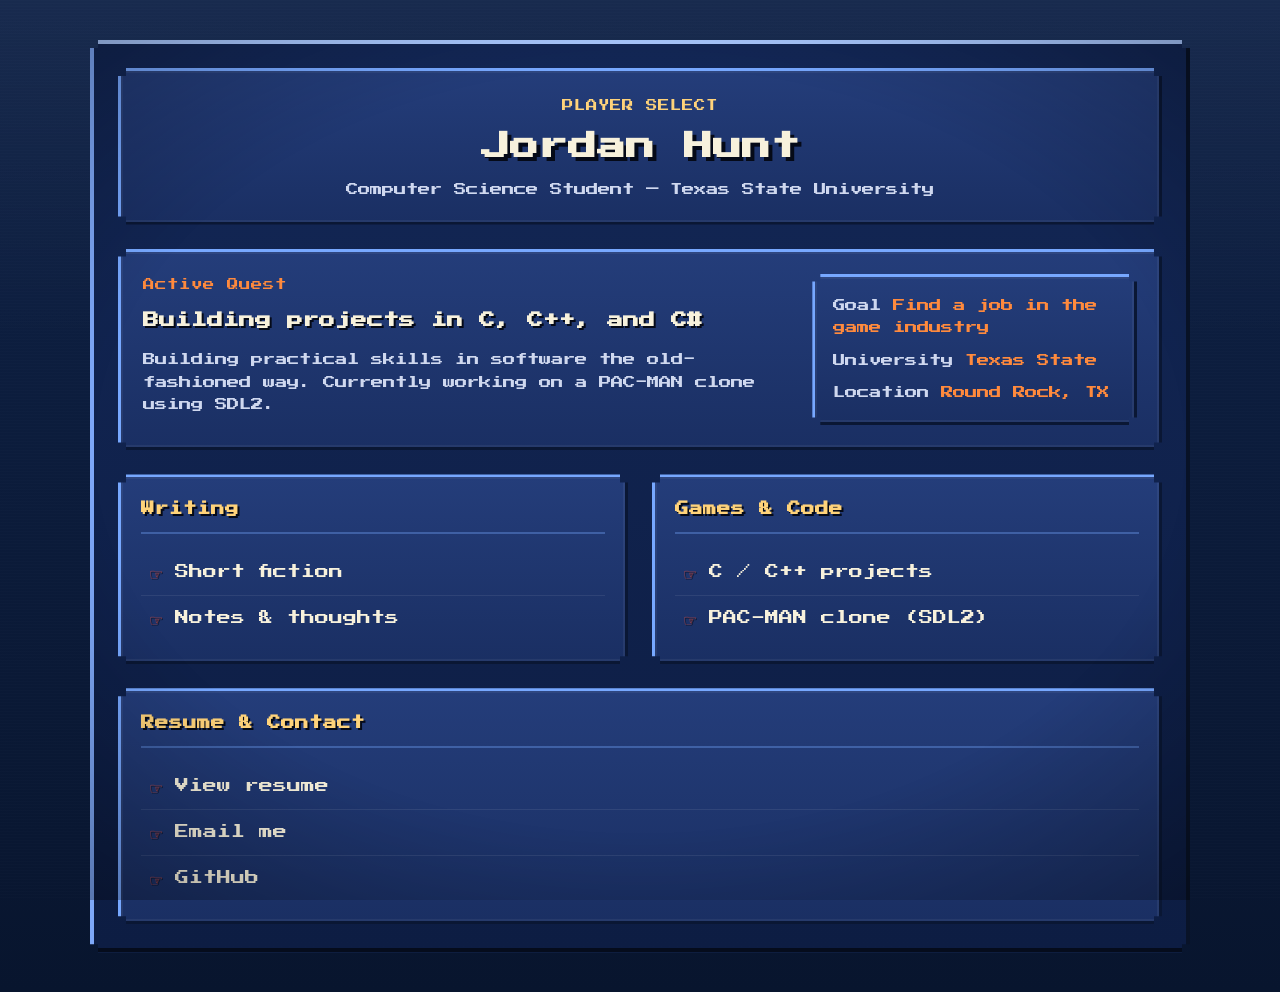
==== index.html @ e3b7af26 "Added blog post" ====
<!doctype html>
<html lang="en">

<head>
    <meta charset="utf-8">
    <meta name="viewport" content="width=device-width, initial-scale=1">
    <title>Jordan Hunt</title>
    <link rel="stylesheet" href="styles.css">
</head>

<body>
    <div class="screen">

        <header class="title-bar">
            <p class="window-label">Player Select</p>
            <h1>Jordan Hunt</h1>
            <p class="subtitle">Computer Science Student — Texas State University</p>
        </header>

        <section class="hero-box">
            <div>
                <p class="eyebrow">Active Quest</p>
                <h2>Building projects in C, C++, and C#</h2>
                <p class="intro">
                    Building practical skills in software the old-fashioned way.
                    Currently working on a PAC-MAN clone using SDL2.
                </p>
            </div>

            <aside class="status-box">
                <p>Goal <span>Find a job in the game industry</span></p>
                <p>University <span>Texas State</span></p>
                <p>Location <span>Round Rock, TX</span></p>
            </aside>
        </section>

        <nav class="menu-grid">
            <div class="menu-box">
                <h3>Writing</h3>
                <ul class="menu-list">
                    <li><a href="writing.html">Short fiction</a></li>
                    <li><a href="writing.html#thoughts">Notes &amp; thoughts</a></li>
                </ul>
            </div>
            <div class="menu-box">
                <h3>Games &amp; Code</h3>
                <ul class="menu-list">
                    <li><a href="games.html">C / C++ projects</a></li>
                    <li><a href="pacman-blog.html">PAC-MAN clone (SDL2)</a></li>
                </ul>
            </div>

            <div class="menu-box menu-box-wide">
                <h3>Resume &amp; Contact</h3>
                <ul class="menu-list">
                    <li><a href="resume.html">View resume</a></li>
                    <li><a href="mailto:you@example.com">Email me</a></li>
                    <li><a href="https://github.com/yourusername" target="_blank" rel="noopener noreferrer">GitHub</a>
                    </li>
                </ul>
            </div>
        </nav>

    </div>
</body>

</html>
---- styles.css ----
@import url('https://fonts.googleapis.com/css2?family=Press+Start+2P&display=swap');

.screen,
.menu-box,
.title-bar,
.hero-box,
.status-box {
    clip-path: polygon(0px 8px, 8px 8px, 8px 0px,
            calc(100% - 8px) 0px, calc(100% - 8px) 8px, 100% 8px,
            100% calc(100% - 8px), calc(100% - 8px) calc(100% - 8px), calc(100% - 8px) 100%,
            8px 100%, 8px calc(100% - 8px), 0px calc(100% - 8px));
}

.screen::after {
    content: "";
    position: absolute;
    inset: 0;
    pointer-events: none;
    background: radial-gradient(ellipse at center, transparent 60%, rgba(0, 0, 0, 0.35) 100%);
}

img {
    image-rendering: pixelated;
}

:root {
    --bg-top: #0f2247;
    --bg-bottom: #08152e;
    --panel: #1a2f63;
    --panel-deep: #14244b;
    --panel-soft: #243d7a;

    --blue-light: #77a8ff;
    --blue-mid: #3d6fd1;
    --blue-dark: #0a1734;

    --orange: #ff8a3d;
    --red: #d94a3a;
    --gold: #ffd37a;
    --text: #f7f1dc;
    --text-dim: #cfd8ef;

    --shadow: #050a18;
}

*,
*::before,
*::after {
    box-sizing: border-box;
}

html,
body {
    margin: 0;
    min-height: 100%;
}

body {
    background:
        linear-gradient(to bottom, rgba(255, 255, 255, 0.04), transparent 35%),
        linear-gradient(to bottom, var(--bg-top), var(--bg-bottom));
    color: var(--text);
    font-family: 'Press Start 2P', monospace;
    font-size: 14px;
    line-height: 1.8;
    padding: 40px 24px;
}

body::before {
    content: "";
    position: fixed;
    inset: 0;
    pointer-events: none;
    background:
        repeating-linear-gradient(to bottom,
            rgba(255, 255, 255, 0.04) 0,
            rgba(255, 255, 255, 0.04) 1px,
            transparent 1px,
            transparent 3px);
    opacity: 0.3;
}

.screen {
    width: min(1100px, 100%);
    margin: 0 auto;
    padding: 24px;
    background: linear-gradient(to bottom, #132756, #0d1d43);
    border-top: 4px solid #a9c8ff;
    border-left: 4px solid #7ea8f8;
    border-right: 4px solid #091328;
    border-bottom: 4px solid #050c1c;
    box-shadow: 0 0 0 4px #20396e, 12px 12px 0 rgba(0, 0, 0, 0.35);
}

.title-bar,
.hero-box,
.menu-box,
.status-box {
    background: linear-gradient(to bottom, var(--panel-soft), var(--panel));
    border-top: 3px solid var(--blue-light);
    border-left: 3px solid var(--blue-light);
    border-right: 3px solid var(--blue-dark);
    border-bottom: 3px solid var(--blue-dark);
    box-shadow: inset 0 0 0 2px rgba(255, 255, 255, 0.05);
}

.title-bar {
    text-align: center;
    padding: 24px 20px 20px;
    margin-bottom: 24px;
}

.window-label {
    color: var(--gold);
    font-size: 0.72rem;
    margin: 0 0 12px;
    text-transform: uppercase;
}

h1 {
    margin: 0;
    font-size: clamp(1.8rem, 2vw, 2.4rem);
    line-height: 1.3;
    color: var(--text);
    text-shadow: 4px 4px 0 var(--shadow);
}

.subtitle {
    margin: 14px 0 0;
    color: var(--text-dim);
    font-size: 0.78rem;
}

.hero-box {
    display: grid;
    grid-template-columns: 2fr 1fr;
    gap: 20px;
    padding: 22px;
    margin-bottom: 24px;
}

.eyebrow {
    margin: 0 0 12px;
    color: var(--orange);
    font-size: 0.72rem;
}

h2,
h3 {
    margin-top: 0;
    text-shadow: 2px 2px 0 var(--shadow);
}

h2 {
    margin-bottom: 14px;
    color: var(--text);
    font-size: 1rem;
}

h3 {
    margin-bottom: 16px;
    color: var(--gold);
    font-size: 0.85rem;
    padding-bottom: 10px;
    border-bottom: 2px solid rgba(119, 168, 255, 0.35);
}

.intro,
.status-box p {
    margin: 0;
    color: var(--text-dim);
    font-size: 0.78rem;
}

.status-box {
    padding: 18px;
    align-self: start;
}

.status-box p+p {
    margin-top: 10px;
}

.status-box span {
    color: var(--orange);
}

.menu-grid {
    display: grid;
    grid-template-columns: repeat(2, minmax(0, 1fr));
    gap: 24px;
}

.menu-box {
    padding: 20px;
}

.menu-box-wide {
    grid-column: 1 / -1;
}

.menu-list {
    list-style: none;
    margin: 0;
    padding: 0;
}

.menu-list li {
    position: relative;
    margin: 0;
    padding: 10px 10px 10px 34px;
    border-bottom: 1px solid rgba(255, 255, 255, 0.08);
}

.menu-list li:last-child {
    border-bottom: 0;
}

.menu-list li::before {
    content: "☞";
    position: absolute;
    left: 8px;
    top: 8px;
    color: var(--red);
    font-size: 1rem;
    text-shadow: 1px 1px 0 #000;
}

.menu-list li:hover {
    background: linear-gradient(to right, rgba(217, 74, 58, 0.18), rgba(255, 138, 61, 0.08));
}

.menu-list li:hover::before {
    color: var(--orange);
}

a {
    color: var(--text);
    text-decoration: none;
    display: inline-block;
    width: 100%;
}

a:hover,
a:focus {
    color: #ffffff;
    text-shadow: 2px 2px 0 var(--shadow);
}

@media (max-width: 900px) {

    .hero-box,
    .menu-grid {
        grid-template-columns: 1fr;
    }

    .menu-box-wide {
        grid-column: auto;
    }
}

@media (max-width: 640px) {
    body {
        padding: 20px 12px;
        font-size: 12px;
    }

    .screen {
        padding: 14px;
    }

    .title-bar,
    .hero-box,
    .menu-box,
    .status-box {
        padding: 16px;
    }

    h1 {
        font-size: 1.3rem;
    }
}
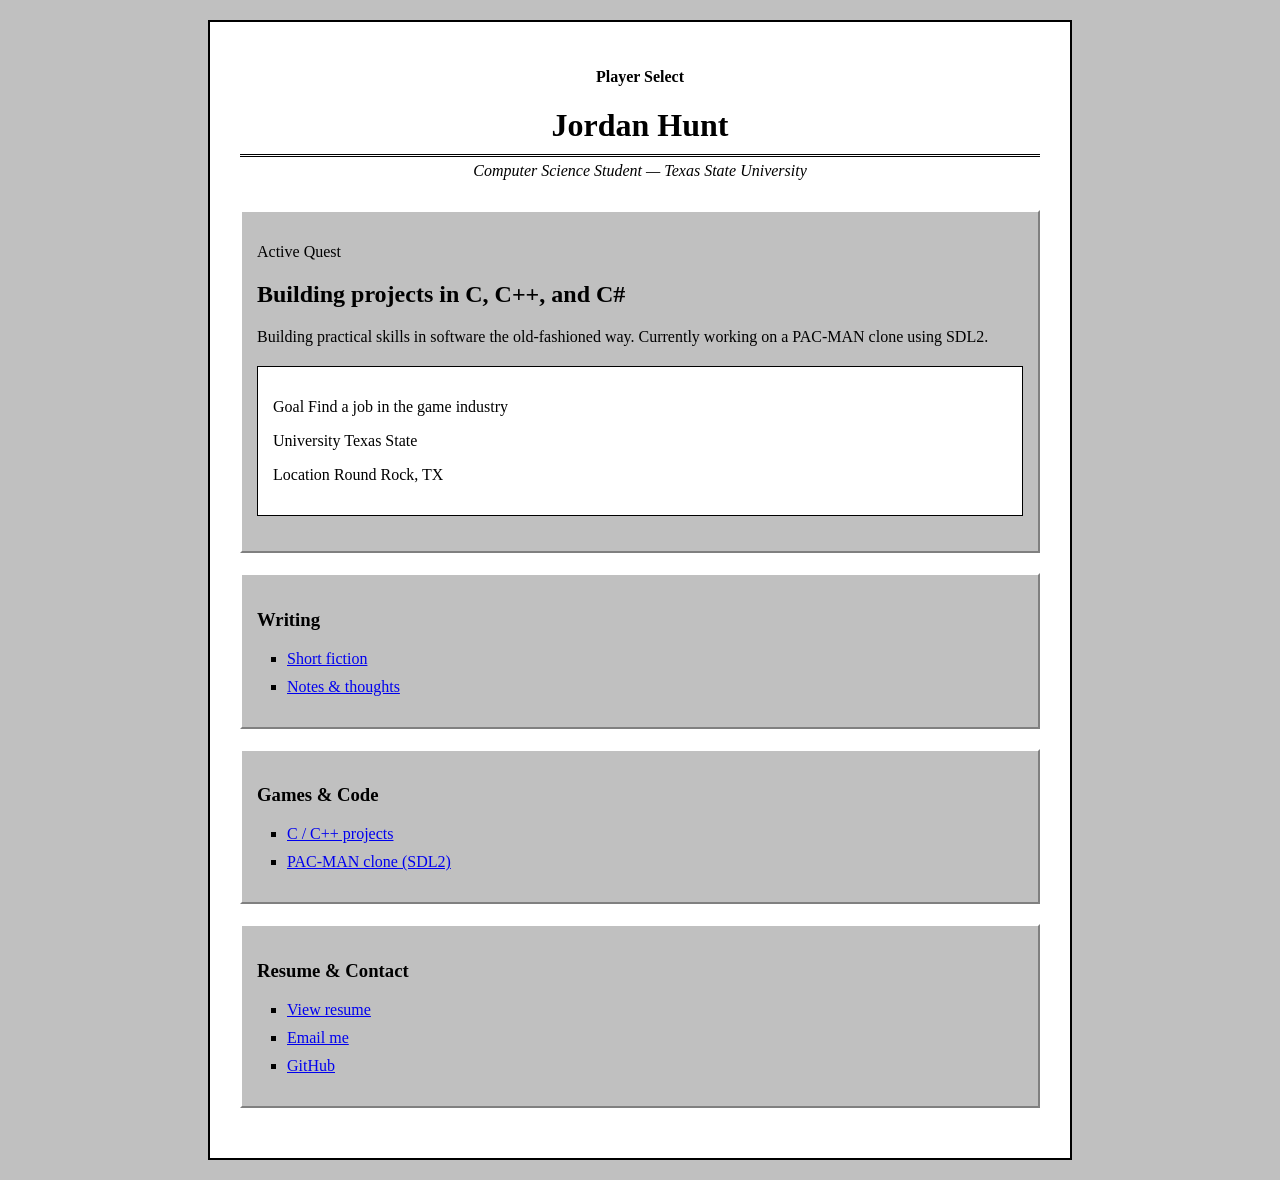
==== commit e603663b: "CSS update" ====
--- a/index.html
+++ b/index.html
@@ -28,7 +28,7 @@
             </div>
 
             <aside class="status-box">
-                <p>Goal <span>Find a job in the game industry</span></p>
+                <p>Goal<span> Find a job in the game industry</span></p>
                 <p>University <span>Texas State</span></p>
                 <p>Location <span>Round Rock, TX</span></p>
             </aside>
--- a/styles.css
+++ b/styles.css
@@ -1,282 +1,134 @@
-@import url('https://fonts.googleapis.com/css2?family=Press+Start+2P&display=swap');
+/* --- 90s WEB 1.0 AESTHETIC --- */
 
-.screen,
-.menu-box,
-.title-bar,
-.hero-box,
-.status-box {
-    clip-path: polygon(0px 8px, 8px 8px, 8px 0px,
-            calc(100% - 8px) 0px, calc(100% - 8px) 8px, 100% 8px,
-            100% calc(100% - 8px), calc(100% - 8px) calc(100% - 8px), calc(100% - 8px) 100%,
-            8px 100%, 8px calc(100% - 8px), 0px calc(100% - 8px));
+body {
+    /* The classic Windows 95 / early web background color */
+    background-color: #c0c0c0;
+    color: #000000;
+    /* Times New Roman was the undisputed king of the 90s web */
+    font-family: "Times New Roman", Times, serif;
+    margin: 0;
+    padding: 20px;
 }
 
-.screen::after {
-    content: "";
-    position: absolute;
-    inset: 0;
-    pointer-events: none;
-    background: radial-gradient(ellipse at center, transparent 60%, rgba(0, 0, 0, 0.35) 100%);
+/* Wrapping the whole site in a solid white document block */
+.screen {
+    max-width: 800px;
+    margin: 0 auto;
+    background-color: #ffffff;
+    border: 2px solid #000000;
+    padding: 30px;
 }
 
-img {
-    image-rendering: pixelated;
+/* Classic 90s hyperlink colors */
+a {
+    color: #0000EE;
+    text-decoration: underline;
 }
 
-:root {
-    --bg-top: #0f2247;
-    --bg-bottom: #08152e;
-    --panel: #1a2f63;
-    --panel-deep: #14244b;
-    --panel-soft: #243d7a;
-
-    --blue-light: #77a8ff;
-    --blue-mid: #3d6fd1;
-    --blue-dark: #0a1734;
-
-    --orange: #ff8a3d;
-    --red: #d94a3a;
-    --gold: #ffd37a;
-    --text: #f7f1dc;
-    --text-dim: #cfd8ef;
-
-    --shadow: #050a18;
+a:visited {
+    color: #551A8B;
 }
 
-*,
-*::before,
-*::after {
-    box-sizing: border-box;
+a:active {
+    color: #FF0000;
 }
 
-html,
-body {
-    margin: 0;
-    min-height: 100%;
+/* --- TYPOGRAPHY --- */
+h1,
+h2,
+h3 {
+    font-family: "Times New Roman", Times, serif;
+    font-weight: bold;
+    color: #000000;
 }
 
-body {
-    background:
-        linear-gradient(to bottom, rgba(255, 255, 255, 0.04), transparent 35%),
-        linear-gradient(to bottom, var(--bg-top), var(--bg-bottom));
-    color: var(--text);
-    font-family: 'Press Start 2P', monospace;
-    font-size: 14px;
-    line-height: 1.8;
-    padding: 40px 24px;
+h1 {
+    text-align: center;
+    border-bottom: 3px double #000000;
+    padding-bottom: 10px;
+    margin-bottom: 5px;
 }
 
-body::before {
-    content: "";
-    position: fixed;
-    inset: 0;
-    pointer-events: none;
-    background:
-        repeating-linear-gradient(to bottom,
-            rgba(255, 255, 255, 0.04) 0,
-            rgba(255, 255, 255, 0.04) 1px,
-            transparent 1px,
-            transparent 3px);
-    opacity: 0.3;
+.subtitle {
+    text-align: center;
+    font-style: italic;
+    margin-top: 0;
+    margin-bottom: 30px;
 }
 
-.screen {
-    width: min(1100px, 100%);
-    margin: 0 auto;
-    padding: 24px;
-    background: linear-gradient(to bottom, #132756, #0d1d43);
-    border-top: 4px solid #a9c8ff;
-    border-left: 4px solid #7ea8f8;
-    border-right: 4px solid #091328;
-    border-bottom: 4px solid #050c1c;
-    box-shadow: 0 0 0 4px #20396e, 12px 12px 0 rgba(0, 0, 0, 0.35);
+.window-label {
+    text-align: center;
+    font-weight: bold;
+    margin-bottom: 0;
 }
 
-.title-bar,
+/* --- CHUNKY 3D PANELS (Windows 95 Style) --- */
 .hero-box,
 .menu-box,
 .status-box {
-    background: linear-gradient(to bottom, var(--panel-soft), var(--panel));
-    border-top: 3px solid var(--blue-light);
-    border-left: 3px solid var(--blue-light);
-    border-right: 3px solid var(--blue-dark);
-    border-bottom: 3px solid var(--blue-dark);
-    box-shadow: inset 0 0 0 2px rgba(255, 255, 255, 0.05);
+    background-color: #c0c0c0;
+    /* These specific borders create the classic 3D "outset" illusion */
+    border-top: 2px solid #ffffff;
+    border-left: 2px solid #ffffff;
+    border-right: 2px solid #808080;
+    border-bottom: 2px solid #808080;
+    padding: 15px;
+    margin-bottom: 20px;
 }
 
-.title-bar {
-    text-align: center;
-    padding: 24px 20px 20px;
-    margin-bottom: 24px;
-}
-
-.window-label {
-    color: var(--gold);
-    font-size: 0.72rem;
-    margin: 0 0 12px;
-    text-transform: uppercase;
-}
-
-h1 {
-    margin: 0;
-    font-size: clamp(1.8rem, 2vw, 2.4rem);
-    line-height: 1.3;
-    color: var(--text);
-    text-shadow: 4px 4px 0 var(--shadow);
-}
-
-.subtitle {
-    margin: 14px 0 0;
-    color: var(--text-dim);
-    font-size: 0.78rem;
-}
-
+/* Making sure the hero section stacks nicely like old tables did */
 .hero-box {
-    display: grid;
-    grid-template-columns: 2fr 1fr;
-    gap: 20px;
-    padding: 22px;
-    margin-bottom: 24px;
-}
-
-.eyebrow {
-    margin: 0 0 12px;
-    color: var(--orange);
-    font-size: 0.72rem;
-}
-
-h2,
-h3 {
-    margin-top: 0;
-    text-shadow: 2px 2px 0 var(--shadow);
-}
-
-h2 {
-    margin-bottom: 14px;
-    color: var(--text);
-    font-size: 1rem;
-}
-
-h3 {
-    margin-bottom: 16px;
-    color: var(--gold);
-    font-size: 0.85rem;
-    padding-bottom: 10px;
-    border-bottom: 2px solid rgba(119, 168, 255, 0.35);
-}
-
-.intro,
-.status-box p {
-    margin: 0;
-    color: var(--text-dim);
-    font-size: 0.78rem;
+    display: block;
 }
 
 .status-box {
-    padding: 18px;
-    align-self: start;
+    margin-top: 20px;
+    background-color: #ffffff;
+    border: 1px solid #000000;
 }
 
-.status-box p+p {
-    margin-top: 10px;
-}
-
-.status-box span {
-    color: var(--orange);
-}
-
+/* --- LISTS & MENUS --- */
 .menu-grid {
-    display: grid;
-    grid-template-columns: repeat(2, minmax(0, 1fr));
-    gap: 24px;
-}
-
-.menu-box {
-    padding: 20px;
-}
-
-.menu-box-wide {
-    grid-column: 1 / -1;
+    display: block;
+    /* Ditching the modern grid for a stacked look */
 }
 
 .menu-list {
-    list-style: none;
-    margin: 0;
-    padding: 0;
+    list-style-type: square;
+    /* Classic HTML square bullets */
+    padding-left: 30px;
 }
 
 .menu-list li {
-    position: relative;
-    margin: 0;
-    padding: 10px 10px 10px 34px;
-    border-bottom: 1px solid rgba(255, 255, 255, 0.08);
+    margin-bottom: 10px;
 }
 
-.menu-list li:last-child {
-    border-bottom: 0;
+/* Removing the 8-bit pointer finger from the previous design */
+.menu-list li::before {
+    content: none;
 }
 
-.menu-list li::before {
-    content: "☞";
-    position: absolute;
-    left: 8px;
-    top: 8px;
-    color: var(--red);
-    font-size: 1rem;
-    text-shadow: 1px 1px 0 #000;
+/* --- BLOG POST FORMATTING --- */
+.blog-content {
+    line-height: 1.3;
+    max-width: 100%;
 }
 
-.menu-list li:hover {
-    background: linear-gradient(to right, rgba(217, 74, 58, 0.18), rgba(255, 138, 61, 0.08));
+.blog-content p {
+    margin-bottom: 15px;
 }
 
-.menu-list li:hover::before {
-    color: var(--orange);
+/* Formatting your C code snippets like an old text editor */
+.blog-content code {
+    font-family: "Courier New", Courier, monospace;
+    background-color: #e0e0e0;
+    padding: 2px 4px;
+    border: 1px inset #808080;
 }
 
-a {
-    color: var(--text);
-    text-decoration: none;
-    display: inline-block;
-    width: 100%;
-}
-
-a:hover,
-a:focus {
-    color: #ffffff;
-    text-shadow: 2px 2px 0 var(--shadow);
-}
-
-@media (max-width: 900px) {
-
-    .hero-box,
-    .menu-grid {
-        grid-template-columns: 1fr;
-    }
-
-    .menu-box-wide {
-        grid-column: auto;
-    }
-}
-
-@media (max-width: 640px) {
-    body {
-        padding: 20px 12px;
-        font-size: 12px;
-    }
-
-    .screen {
-        padding: 14px;
-    }
-
-    .title-bar,
-    .hero-box,
-    .menu-box,
-    .status-box {
-        padding: 16px;
-    }
-
-    h1 {
-        font-size: 1.3rem;
-    }
+hr {
+    border: 0;
+    border-top: 1px solid #808080;
+    border-bottom: 1px solid #ffffff;
+    margin: 20px 0;
 }
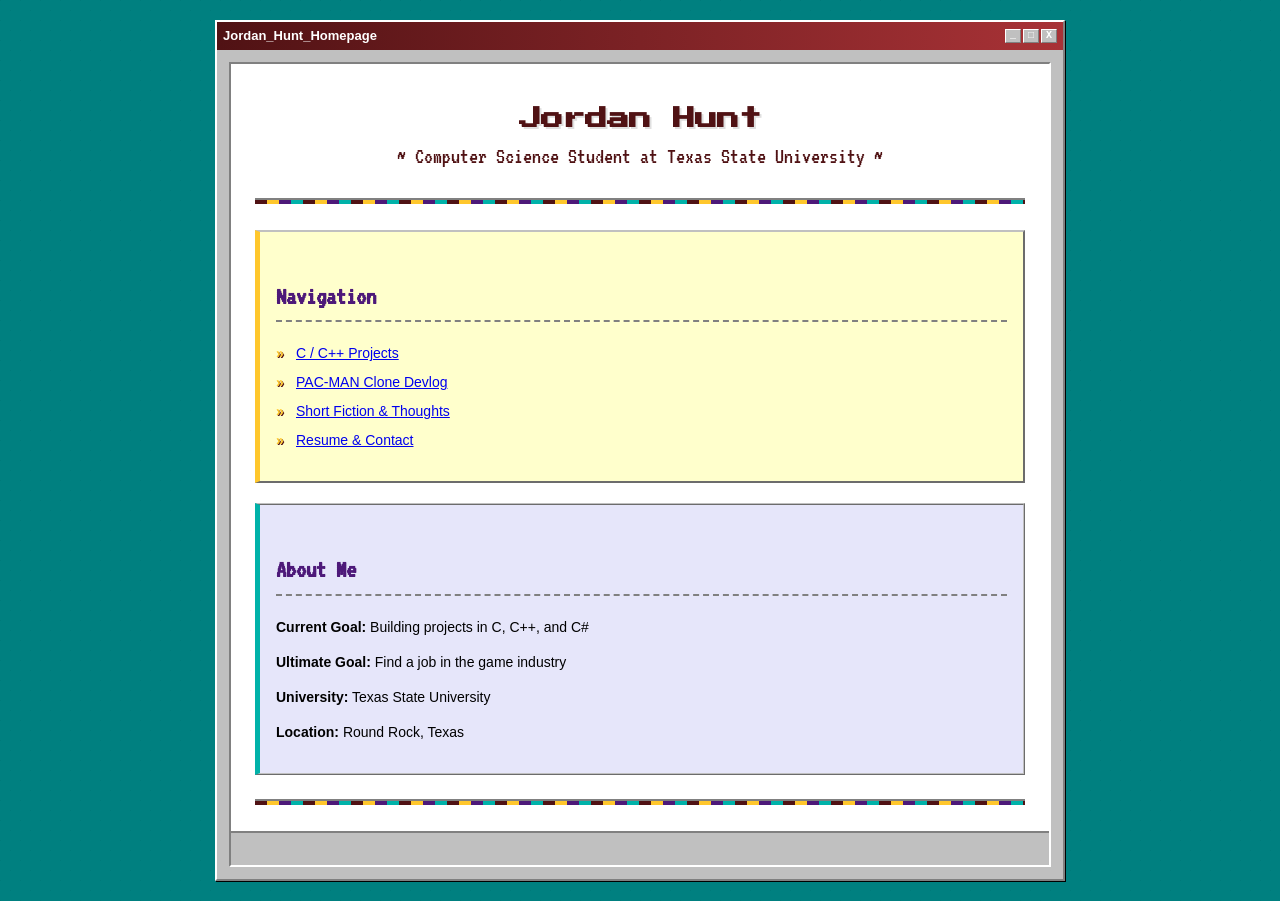
==== commit ec147fb4: "Updated site to be more human based." ====
--- a/index.html
+++ b/index.html
@@ -1,66 +1,47 @@
-<!doctype html>
+<!DOCTYPE html>
 <html lang="en">
 
 <head>
-    <meta charset="utf-8">
-    <meta name="viewport" content="width=device-width, initial-scale=1">
-    <title>Jordan Hunt</title>
+    <meta charset="UTF-8">
+    <meta name="viewport" content="width=device-width, initial-scale=1.0">
+    <title>Jordan Hunt's Homepage</title>
     <link rel="stylesheet" href="styles.css">
 </head>
 
 <body>
     <div class="screen">
-
-        <header class="title-bar">
-            <p class="window-label">Player Select</p>
-            <h1>Jordan Hunt</h1>
-            <p class="subtitle">Computer Science Student — Texas State University</p>
-        </header>
-
-        <section class="hero-box">
-            <div>
-                <p class="eyebrow">Active Quest</p>
-                <h2>Building projects in C, C++, and C#</h2>
-                <p class="intro">
-                    Building practical skills in software the old-fashioned way.
-                    Currently working on a PAC-MAN clone using SDL2.
-                </p>
+        <div class="title-bar">
+            <span>Jordan_Hunt_Homepage</span>
+            <div class="window-buttons">
+                <span>_</span><span>□</span><span>X</span>
             </div>
-
-            <aside class="status-box">
-                <p>Goal<span> Find a job in the game industry</span></p>
-                <p>University <span>Texas State</span></p>
-                <p>Location <span>Round Rock, TX</span></p>
-            </aside>
-        </section>
-
-        <nav class="menu-grid">
+        </div>
+        <div class="content-area">
+            <header>
+                <h1>Jordan Hunt</h1>
+                <p class="subtitle">~ Computer Science Student at Texas State University ~</p>
+            </header>
+            <hr>
             <div class="menu-box">
-                <h3>Writing</h3>
+                <h2>Navigation</h2>
                 <ul class="menu-list">
-                    <li><a href="writing.html">Short fiction</a></li>
-                    <li><a href="writing.html#thoughts">Notes &amp; thoughts</a></li>
+                    <li><a href="games.html">C / C++ Projects</a></li>
+                    <li><a href="pacman-blog.html">PAC-MAN Clone Devlog</a></li>
+                    <li><a href="writing.html">Short Fiction & Thoughts</a></li>
+                    <li><a href="resume.html">Resume & Contact</a></li>
                 </ul>
             </div>
-            <div class="menu-box">
-                <h3>Games &amp; Code</h3>
-                <ul class="menu-list">
-                    <li><a href="games.html">C / C++ projects</a></li>
-                    <li><a href="pacman-blog.html">PAC-MAN clone (SDL2)</a></li>
-                </ul>
+            <div class="status-box">
+                <h2>About Me</h2>
+                <p><strong>Current Goal:</strong> Building projects in C, C++, and C#</p>
+                <p><strong>Ultimate Goal:</strong> Find a job in the game industry</p>
+                <p><strong>University:</strong> Texas State University</p>
+                <p><strong>Location:</strong> Round Rock, Texas</p>
             </div>
-
-            <div class="menu-box menu-box-wide">
-                <h3>Resume &amp; Contact</h3>
-                <ul class="menu-list">
-                    <li><a href="resume.html">View resume</a></li>
-                    <li><a href="mailto:you@example.com">Email me</a></li>
-                    <li><a href="https://github.com/yourusername" target="_blank" rel="noopener noreferrer">GitHub</a>
-                    </li>
-                </ul>
-            </div>
-        </nav>
-
+            <hr>
+            <footer class="footer">
+            </footer>
+        </div>
     </div>
 </body>
 
--- a/styles.css
+++ b/styles.css
@@ -1,134 +1,218 @@
-/* --- 90s WEB 1.0 AESTHETIC --- */
-
+@import url('https://fonts.googleapis.com/css2?family=Press+Start+2P&family=VT323&display=swap');
+:root {
+    /* Classic Windows UI Colors */
+    --win-bg: #c0c0c0;
+    --win-light: #ffffff;
+    --win-dark: #808080;
+    --win-black: #000000;
+    --content-bg: #ffffff;
+    /* Your School Colors */
+    --txst-maroon: #501214;
+    --txst-gold: #FFC72C;
+    --acc-purple: #4D1979;
+    --acc-teal: #00B2A9;
+    /* Classic Web Colors */
+    --link: #0000ee;
+}
+* { box-sizing: border-box; }
+/* Classic 90s Teal Desktop Background */
 body {
-    /* The classic Windows 95 / early web background color */
-    background-color: #c0c0c0;
-    color: #000000;
-    /* Times New Roman was the undisputed king of the 90s web */
-    font-family: "Times New Roman", Times, serif;
+    background-color: #008080; 
+    background-image: url("data:image/svg+xml,%3Csvg width='20' height='20' viewBox='0 0 20 20' xmlns='http://www.w3.org/2000/svg'%3E%3Cg fill='%23007070' fill-opacity='0.4'%3E%3Cpath d='M0 0h1v1H0zM10 10h1v1h-1z'/%3E%3C/g%3E%3C/svg%3E");
+    font-family: Verdana, Geneva, Tahoma, sans-serif;
+    font-size: 14px;
+    color: var(--win-black);
     margin: 0;
     padding: 20px;
-}
-
-/* Wrapping the whole site in a solid white document block */
+    line-height: 1.5;
+}
+/* The "Window" Container */
 .screen {
-    max-width: 800px;
+    max-width: 850px;
     margin: 0 auto;
-    background-color: #ffffff;
-    border: 2px solid #000000;
-    padding: 30px;
-}
-
-/* Classic 90s hyperlink colors */
-a {
-    color: #0000EE;
-    text-decoration: underline;
-}
-
-a:visited {
-    color: #551A8B;
-}
-
-a:active {
-    color: #FF0000;
-}
-
-/* --- TYPOGRAPHY --- */
-h1,
-h2,
-h3 {
-    font-family: "Times New Roman", Times, serif;
+    background-color: var(--win-bg);
+    border-top: 2px solid var(--win-light);
+    border-left: 2px solid var(--win-light);
+    border-right: 2px solid var(--win-dark);
+    border-bottom: 2px solid var(--win-dark);
+    box-shadow: 1px 1px 0 var(--win-black);
+    padding: 0;
+}
+/* Title Bar - Classic Win98 3D Gradient using TXST Maroon */
+.title-bar {
+    background: linear-gradient(90deg, var(--txst-maroon) 0%, #a83236 100%);
+    color: white;
+    font-family: 'Tahoma', sans-serif;
     font-weight: bold;
-    color: #000000;
-}
-
+    font-size: 13px;
+    padding: 4px 6px;
+    display: flex;
+    justify-content: space-between;
+    align-items: center;
+    user-select: none;
+}
+.window-buttons {
+    display: flex;
+    gap: 2px;
+}
+.window-buttons span {
+    display: inline-flex;
+    justify-content: center;
+    align-items: center;
+    width: 16px;
+    height: 14px;
+    background: var(--win-bg);
+    border-top: 1px solid var(--win-light);
+    border-left: 1px solid var(--win-light);
+    border-right: 1px solid var(--win-dark);
+    border-bottom: 1px solid var(--win-dark);
+    font-size: 10px;
+    font-family: monospace;
+    cursor: pointer;
+    line-height: 1;
+}
+/* Content Area (The "White Box") */
+.content-area {
+    background-color: var(--content-bg);
+    margin: 12px;
+    padding: 24px;
+    border-top: 2px solid var(--win-dark);
+    border-left: 2px solid var(--win-dark);
+    border-right: 2px solid var(--win-light);
+    border-bottom: 2px solid var(--win-light);
+}
+/* Typography */
 h1 {
+    font-family: 'Press Start 2P', monospace;
+    color: var(--txst-maroon);
     text-align: center;
-    border-bottom: 3px double #000000;
-    padding-bottom: 10px;
-    margin-bottom: 5px;
-}
-
+    font-size: 1.4rem;
+    text-shadow: 2px 2px 0 #e0e0e0;
+    margin-bottom: 4px;
+}
 .subtitle {
     text-align: center;
-    font-style: italic;
+    font-family: 'VT323', monospace;
+    font-size: 1.4rem;
+    color: var(--txst-maroon);
     margin-top: 0;
-    margin-bottom: 30px;
-}
-
-.window-label {
-    text-align: center;
-    font-weight: bold;
-    margin-bottom: 0;
-}
-
-/* --- CHUNKY 3D PANELS (Windows 95 Style) --- */
-.hero-box,
-.menu-box,
-.status-box {
-    background-color: #c0c0c0;
-    /* These specific borders create the classic 3D "outset" illusion */
-    border-top: 2px solid #ffffff;
-    border-left: 2px solid #ffffff;
-    border-right: 2px solid #808080;
-    border-bottom: 2px solid #808080;
-    padding: 15px;
     margin-bottom: 20px;
 }
-
-/* Making sure the hero section stacks nicely like old tables did */
-.hero-box {
-    display: block;
-}
-
-.status-box {
+h2 {
+    font-family: 'VT323', monospace;
+    color: var(--acc-purple); /* ACC Purple for subheadings */
+    font-size: 1.6rem;
+    border-bottom: 2px dashed var(--win-dark);
+    padding-bottom: 4px;
+    margin-top: 30px;
+}
+h3 {
+    font-family: 'Verdana', sans-serif;
+    color: var(--txst-maroon);
+    font-size: 1.1rem;
     margin-top: 20px;
-    background-color: #ffffff;
-    border: 1px solid #000000;
-}
-
-/* --- LISTS & MENUS --- */
-.menu-grid {
-    display: block;
-    /* Ditching the modern grid for a stacked look */
-}
-
-.menu-list {
-    list-style-type: square;
-    /* Classic HTML square bullets */
-    padding-left: 30px;
-}
-
-.menu-list li {
-    margin-bottom: 10px;
-}
-
-/* Removing the 8-bit pointer finger from the previous design */
-.menu-list li::before {
-    content: none;
-}
-
-/* --- BLOG POST FORMATTING --- */
-.blog-content {
-    line-height: 1.3;
-    max-width: 100%;
-}
-
-.blog-content p {
-    margin-bottom: 15px;
-}
-
-/* Formatting your C code snippets like an old text editor */
-.blog-content code {
-    font-family: "Courier New", Courier, monospace;
-    background-color: #e0e0e0;
-    padding: 2px 4px;
-    border: 1px inset #808080;
-}
-
+}
+/* Classic Web Links */
+a:link { color: var(--link); text-decoration: underline; }
+a:visited { color: var(--acc-purple); } /* ACC Purple for visited links */
+a:active { color: #ee0000; }
+a:hover { 
+    color: #ffffff; 
+    background-color: var(--acc-teal); /* ACC Teal for link hover! */
+    text-decoration: none; 
+    padding: 0 3px;
+    border-radius: 2px;
+}
+/* Retro Striped HR - Texas State & ACC Colors */
 hr {
     border: 0;
-    border-top: 1px solid #808080;
-    border-bottom: 1px solid #ffffff;
-    margin: 20px 0;
+    height: 8px;
+    background: repeating-linear-gradient(
+        90deg,
+        var(--txst-maroon) 0px, var(--txst-maroon) 12px,
+        var(--txst-gold) 12px, var(--txst-gold) 24px,
+        var(--acc-purple) 24px, var(--acc-purple) 36px,
+        var(--acc-teal) 36px, var(--acc-teal) 48px
+    );
+    margin: 24px 0;
+    border-top: 2px solid var(--win-dark);
+    border-bottom: 2px solid var(--win-light);
+}
+/* Retro Boxes with School Color Accents */
+.menu-box, .status-box, .toc-box {
+    border: 2px outset var(--win-bg);
+    padding: 16px;
+    margin-bottom: 20px;
+}
+.menu-box {
+    background: #ffffcc; /* Pale yellow */
+    border-left: 5px solid var(--txst-gold); /* TXST Gold accent */
+}
+.status-box {
+    background: #e6e6fa; /* Lavender */
+    border: 2px ridge var(--win-bg);
+    border-left: 5px solid var(--acc-teal); /* ACC Teal accent */
+}
+.toc-box {
+    background: #f0f8ff; /* Alice blue */
+    border: 2px groove var(--win-bg);
+    border-left: 5px solid var(--acc-purple); /* ACC Purple accent */
+}
+.menu-list {
+    list-style: none;
+    padding-left: 0;
+}
+.menu-list li {
+    margin-bottom: 8px;
+    padding-left: 20px;
+    position: relative;
+}
+.menu-list li::before {
+    content: "»";
+    color: var(--txst-gold); /* TXST Gold bullets */
+    text-shadow: 1px 1px 0 var(--txst-maroon); /* Little 3D retro effect */
+    font-weight: bold;
+    position: absolute;
+    left: 0;
+}
+.disclaimer {
+    background: #fff0f0;
+    border-left: 4px solid var(--txst-maroon);
+    padding: 10px;
+    font-style: italic;
+    font-size: 0.95rem;
+}
+/* Blog Content */
+.blog-content {
+    font-family: Georgia, 'Times New Roman', serif;
+    font-size: 16px;
+    line-height: 1.7;
+    color: #222;
+}
+.blog-content p { margin-bottom: 16px; }
+.blog-content code {
+    font-family: 'Courier New', Courier, monospace;
+    background-color: #f4f4f4;
+    border: 1px solid #ccc;
+    padding: 2px 5px;
+    color: var(--txst-maroon);
+}
+/* Footer / Status Bar */
+.footer {
+    text-align: center;
+    font-size: 12px;
+    padding: 16px;
+    background: var(--win-bg);
+    border-top: 2px solid var(--win-dark);
+    margin: 20px -24px -24px -24px; 
+    color: #333;
+    font-family: Verdana, sans-serif;
+}
+.footer a { font-weight: bold; }
+/* Responsive */
+@media (max-width: 600px) {
+    body { padding: 10px; }
+    .content-area { padding: 16px; margin: 8px; }
+    h1 { font-size: 1.1rem; }
+    .footer { margin: 16px -16px -16px -16px; }
 }
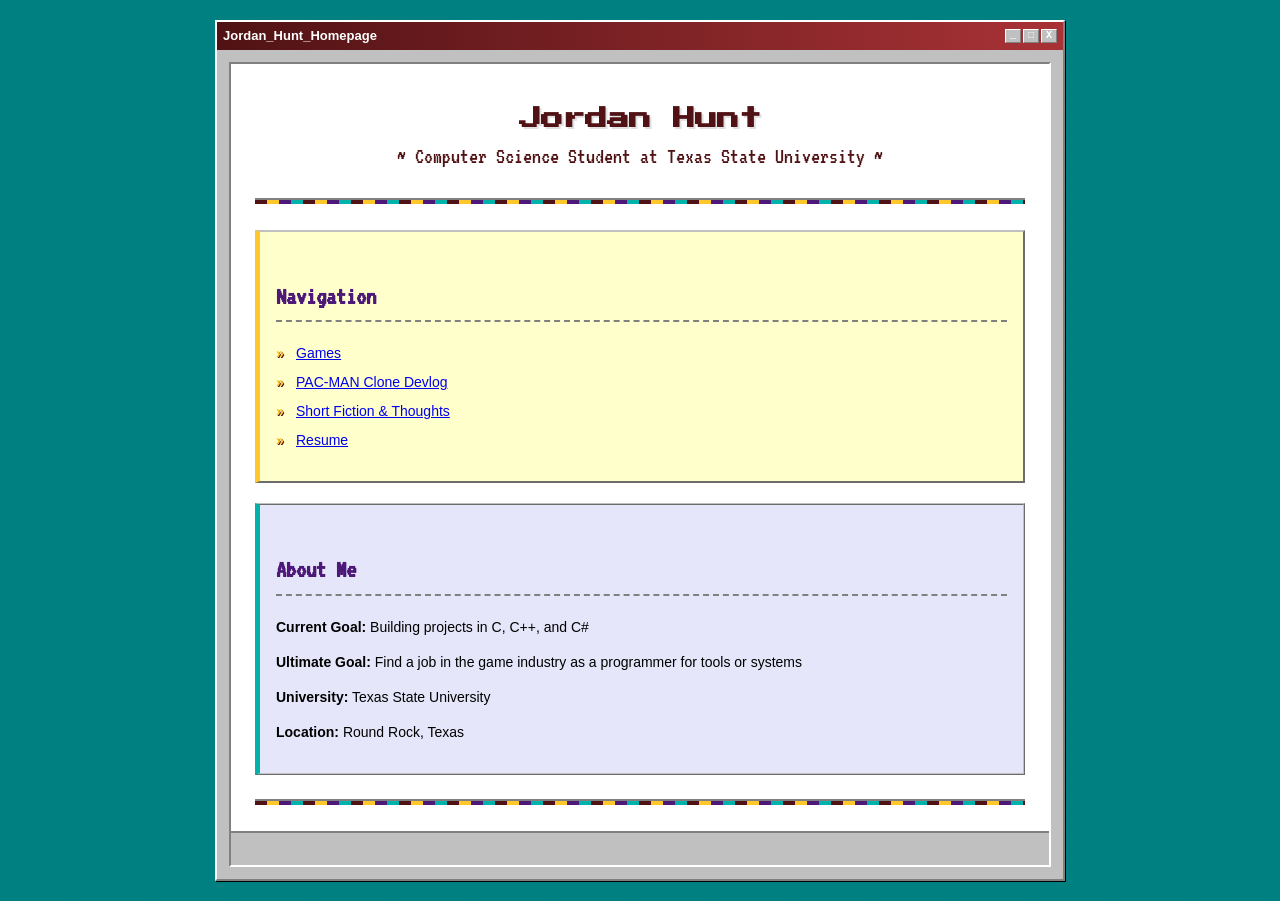
==== commit 0f5742ef: "Added link to Github and ACC Resume" ====
--- a/index.html
+++ b/index.html
@@ -25,16 +25,19 @@
             <div class="menu-box">
                 <h2>Navigation</h2>
                 <ul class="menu-list">
-                    <li><a href="games.html">C / C++ Projects</a></li>
+                    <li><a href="https://github.com/stars/jordanlhunt/lists/games">Games</a></li>
                     <li><a href="pacman-blog.html">PAC-MAN Clone Devlog</a></li>
                     <li><a href="writing.html">Short Fiction & Thoughts</a></li>
-                    <li><a href="resume.html">Resume & Contact</a></li>
+                    <li><a
+                            href="https://docs.google.com/document/d/e/2PACX-1vQeKPjS-u8YDe97AKOZ7Uz_m5iYNE1Lbij9HTd4V0xSzZdYSNNuYAbRq5fUvVogyg/pub">Resume
+                        </a></li>
                 </ul>
             </div>
             <div class="status-box">
                 <h2>About Me</h2>
                 <p><strong>Current Goal:</strong> Building projects in C, C++, and C#</p>
-                <p><strong>Ultimate Goal:</strong> Find a job in the game industry</p>
+                <p><strong>Ultimate Goal:</strong> Find a job in the game industry as a programmer for tools or systems
+                </p>
                 <p><strong>University:</strong> Texas State University</p>
                 <p><strong>Location:</strong> Round Rock, Texas</p>
             </div>
--- a/styles.css
+++ b/styles.css
@@ -1,23 +1,24 @@
 @import url('https://fonts.googleapis.com/css2?family=Press+Start+2P&family=VT323&display=swap');
+
 :root {
-    /* Classic Windows UI Colors */
     --win-bg: #c0c0c0;
     --win-light: #ffffff;
     --win-dark: #808080;
     --win-black: #000000;
     --content-bg: #ffffff;
-    /* Your School Colors */
     --txst-maroon: #501214;
     --txst-gold: #FFC72C;
     --acc-purple: #4D1979;
     --acc-teal: #00B2A9;
-    /* Classic Web Colors */
     --link: #0000ee;
 }
-* { box-sizing: border-box; }
-/* Classic 90s Teal Desktop Background */
+
+* {
+    box-sizing: border-box;
+}
+
 body {
-    background-color: #008080; 
+    background-color: #008080;
     background-image: url("data:image/svg+xml,%3Csvg width='20' height='20' viewBox='0 0 20 20' xmlns='http://www.w3.org/2000/svg'%3E%3Cg fill='%23007070' fill-opacity='0.4'%3E%3Cpath d='M0 0h1v1H0zM10 10h1v1h-1z'/%3E%3C/g%3E%3C/svg%3E");
     font-family: Verdana, Geneva, Tahoma, sans-serif;
     font-size: 14px;
@@ -26,7 +27,7 @@
     padding: 20px;
     line-height: 1.5;
 }
-/* The "Window" Container */
+
 .screen {
     max-width: 850px;
     margin: 0 auto;
@@ -38,7 +39,7 @@
     box-shadow: 1px 1px 0 var(--win-black);
     padding: 0;
 }
-/* Title Bar - Classic Win98 3D Gradient using TXST Maroon */
+
 .title-bar {
     background: linear-gradient(90deg, var(--txst-maroon) 0%, #a83236 100%);
     color: white;
@@ -51,10 +52,12 @@
     align-items: center;
     user-select: none;
 }
+
 .window-buttons {
     display: flex;
     gap: 2px;
 }
+
 .window-buttons span {
     display: inline-flex;
     justify-content: center;
@@ -71,7 +74,7 @@
     cursor: pointer;
     line-height: 1;
 }
-/* Content Area (The "White Box") */
+
 .content-area {
     background-color: var(--content-bg);
     margin: 12px;
@@ -81,7 +84,7 @@
     border-right: 2px solid var(--win-light);
     border-bottom: 2px solid var(--win-light);
 }
-/* Typography */
+
 h1 {
     font-family: 'Press Start 2P', monospace;
     color: var(--txst-maroon);
@@ -90,6 +93,7 @@
     text-shadow: 2px 2px 0 #e0e0e0;
     margin-bottom: 4px;
 }
+
 .subtitle {
     text-align: center;
     font-family: 'VT323', monospace;
@@ -98,83 +102,102 @@
     margin-top: 0;
     margin-bottom: 20px;
 }
+
 h2 {
     font-family: 'VT323', monospace;
-    color: var(--acc-purple); /* ACC Purple for subheadings */
+    color: var(--acc-purple);
     font-size: 1.6rem;
     border-bottom: 2px dashed var(--win-dark);
     padding-bottom: 4px;
     margin-top: 30px;
 }
+
 h3 {
     font-family: 'Verdana', sans-serif;
     color: var(--txst-maroon);
     font-size: 1.1rem;
     margin-top: 20px;
 }
-/* Classic Web Links */
-a:link { color: var(--link); text-decoration: underline; }
-a:visited { color: var(--acc-purple); } /* ACC Purple for visited links */
-a:active { color: #ee0000; }
-a:hover { 
-    color: #ffffff; 
-    background-color: var(--acc-teal); /* ACC Teal for link hover! */
-    text-decoration: none; 
+
+a:link {
+    color: var(--link);
+    text-decoration: underline;
+}
+
+a:visited {
+    color: var(--acc-purple);
+}
+
+a:active {
+    color: #ee0000;
+}
+
+a:hover {
+    color: #ffffff;
+    background-color: var(--acc-teal);
+    text-decoration: none;
     padding: 0 3px;
     border-radius: 2px;
 }
-/* Retro Striped HR - Texas State & ACC Colors */
+
 hr {
     border: 0;
     height: 8px;
-    background: repeating-linear-gradient(
-        90deg,
-        var(--txst-maroon) 0px, var(--txst-maroon) 12px,
-        var(--txst-gold) 12px, var(--txst-gold) 24px,
-        var(--acc-purple) 24px, var(--acc-purple) 36px,
-        var(--acc-teal) 36px, var(--acc-teal) 48px
-    );
+    background: repeating-linear-gradient(90deg,
+            var(--txst-maroon) 0px, var(--txst-maroon) 12px,
+            var(--txst-gold) 12px, var(--txst-gold) 24px,
+            var(--acc-purple) 24px, var(--acc-purple) 36px,
+            var(--acc-teal) 36px, var(--acc-teal) 48px);
     margin: 24px 0;
     border-top: 2px solid var(--win-dark);
     border-bottom: 2px solid var(--win-light);
 }
-/* Retro Boxes with School Color Accents */
-.menu-box, .status-box, .toc-box {
+
+.menu-box,
+.status-box,
+.toc-box {
     border: 2px outset var(--win-bg);
     padding: 16px;
     margin-bottom: 20px;
 }
+
 .menu-box {
-    background: #ffffcc; /* Pale yellow */
-    border-left: 5px solid var(--txst-gold); /* TXST Gold accent */
-}
+    background: #ffffcc;
+    border-left: 5px solid var(--txst-gold);
+}
+
 .status-box {
-    background: #e6e6fa; /* Lavender */
+    background: #e6e6fa;
     border: 2px ridge var(--win-bg);
-    border-left: 5px solid var(--acc-teal); /* ACC Teal accent */
-}
+    border-left: 5px solid var(--acc-teal);
+}
+
 .toc-box {
-    background: #f0f8ff; /* Alice blue */
+    background: #f0f8ff;
     border: 2px groove var(--win-bg);
-    border-left: 5px solid var(--acc-purple); /* ACC Purple accent */
-}
+    border-left: 5px solid var(--acc-purple);
+}
+
 .menu-list {
     list-style: none;
     padding-left: 0;
 }
+
 .menu-list li {
     margin-bottom: 8px;
     padding-left: 20px;
     position: relative;
 }
+
 .menu-list li::before {
     content: "»";
-    color: var(--txst-gold); /* TXST Gold bullets */
-    text-shadow: 1px 1px 0 var(--txst-maroon); /* Little 3D retro effect */
+    color: var(--txst-gold);
+    text-shadow: 1px 1px 0 var(--txst-maroon);
     font-weight: bold;
     position: absolute;
     left: 0;
 }
+
 .disclaimer {
     background: #fff0f0;
     border-left: 4px solid var(--txst-maroon);
@@ -182,14 +205,18 @@
     font-style: italic;
     font-size: 0.95rem;
 }
-/* Blog Content */
+
 .blog-content {
     font-family: Georgia, 'Times New Roman', serif;
     font-size: 16px;
     line-height: 1.7;
     color: #222;
 }
-.blog-content p { margin-bottom: 16px; }
+
+.blog-content p {
+    margin-bottom: 16px;
+}
+
 .blog-content code {
     font-family: 'Courier New', Courier, monospace;
     background-color: #f4f4f4;
@@ -197,22 +224,37 @@
     padding: 2px 5px;
     color: var(--txst-maroon);
 }
-/* Footer / Status Bar */
+
 .footer {
     text-align: center;
     font-size: 12px;
     padding: 16px;
     background: var(--win-bg);
     border-top: 2px solid var(--win-dark);
-    margin: 20px -24px -24px -24px; 
+    margin: 20px -24px -24px -24px;
     color: #333;
     font-family: Verdana, sans-serif;
 }
-.footer a { font-weight: bold; }
-/* Responsive */
+
+.footer a {
+    font-weight: bold;
+}
+
 @media (max-width: 600px) {
-    body { padding: 10px; }
-    .content-area { padding: 16px; margin: 8px; }
-    h1 { font-size: 1.1rem; }
-    .footer { margin: 16px -16px -16px -16px; }
+    body {
+        padding: 10px;
+    }
+
+    .content-area {
+        padding: 16px;
+        margin: 8px;
+    }
+
+    h1 {
+        font-size: 1.1rem;
+    }
+
+    .footer {
+        margin: 16px -16px -16px -16px;
+    }
 }
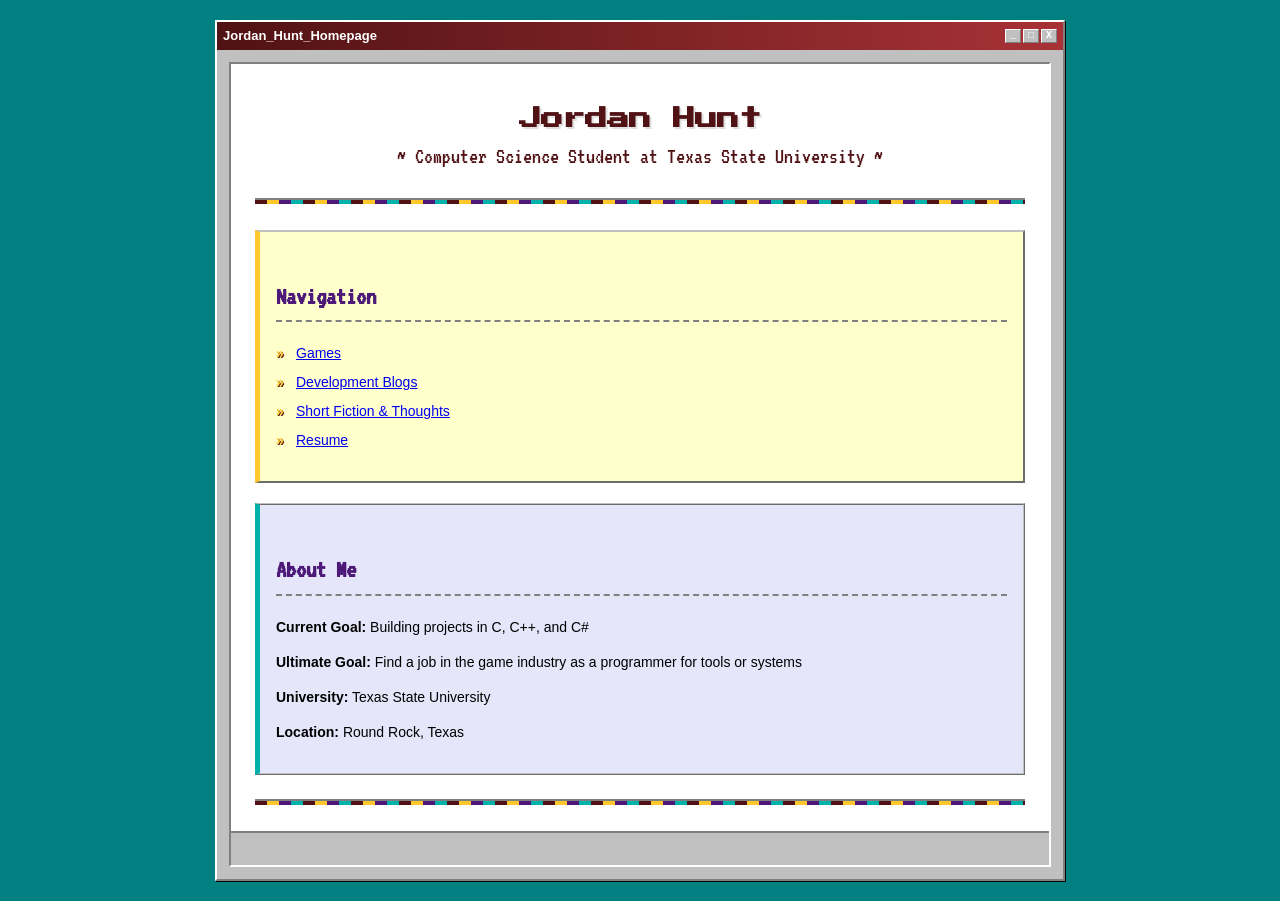
==== commit eefd54da: "Changed the Pac-man blog to be be "development blogs"" ====
--- a/index.html
+++ b/index.html
@@ -26,7 +26,7 @@
                 <h2>Navigation</h2>
                 <ul class="menu-list">
                     <li><a href="https://github.com/stars/jordanlhunt/lists/games">Games</a></li>
-                    <li><a href="pacman-blog.html">PAC-MAN Clone Devlog</a></li>
+                    <li><a href="pacman-blog.html">Development Blogs</a></li>
                     <li><a href="writing.html">Short Fiction & Thoughts</a></li>
                     <li><a
                             href="https://docs.google.com/document/d/e/2PACX-1vQeKPjS-u8YDe97AKOZ7Uz_m5iYNE1Lbij9HTd4V0xSzZdYSNNuYAbRq5fUvVogyg/pub">Resume
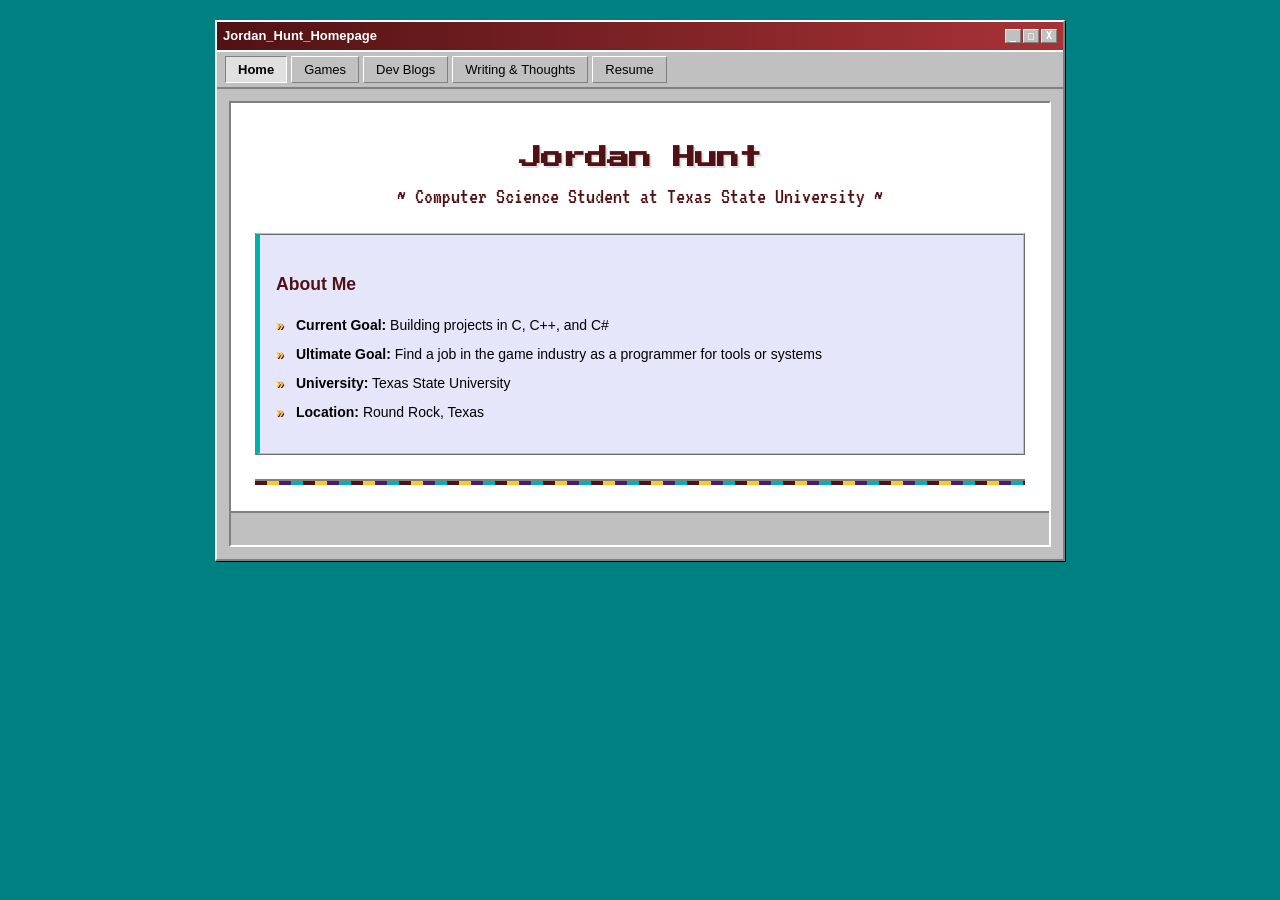
==== commit 6ed7488f: "Added a Navigation Bar" ====
--- a/index.html
+++ b/index.html
@@ -1,51 +1,66 @@
-<!DOCTYPE html>
+<!doctype html>
 <html lang="en">
+  <head>
+    <meta charset="UTF-8" />
+    <meta name="viewport" content="width=device-width, initial-scale=1.0" />
+    <title>Jordan Hunt's Homepage</title>
+    <link rel="stylesheet" href="styles.css" />
+  </head>
+  <body>
+    <div class="screen">
+      <!-- Title Bar -->
+      <div class="title-bar">
+        <span>Jordan_Hunt_Homepage</span>
+        <div class="window-buttons">
+          <span>_</span>
+          <span>□</span>
+          <span>X</span>
+        </div>
+      </div>
 
-<head>
-    <meta charset="UTF-8">
-    <meta name="viewport" content="width=device-width, initial-scale=1.0">
-    <title>Jordan Hunt's Homepage</title>
-    <link rel="stylesheet" href="styles.css">
-</head>
+      <!-- Navigation Bar -->
+      <nav class="nav-bar">
+        <a href="index.html" class="active">Home</a>
+        <a
+          href="https://github.com/stars/jordanlhunt/lists/games"
+          target="_blank"
+          >Games</a
+        >
+        <a href="pacman-blog.html">Dev Blogs</a>
+        <a href="writing.html">Writing & Thoughts</a>
+        <a
+          href="https://docs.google.com/document/d/e/2PACX-1vQeKPjS-u8YDe97AKOZ7Uz_m5iYNE1Lbij9HTd4V0xSzZdYSNNuYAbRq5fUvVogyg/pub"
+          target="_blank"
+          >Resume</a
+        >
+      </nav>
 
-<body>
-    <div class="screen">
-        <div class="title-bar">
-            <span>Jordan_Hunt_Homepage</span>
-            <div class="window-buttons">
-                <span>_</span><span>□</span><span>X</span>
-            </div>
+      <!-- Main Content -->
+      <div class="content-area">
+        <h1>Jordan Hunt</h1>
+        <p class="subtitle">
+          ~ Computer Science Student at Texas State University ~
+        </p>
+
+        <div class="status-box">
+          <h3>About Me</h3>
+          <ul class="menu-list">
+            <li>
+              <strong>Current Goal:</strong> Building projects in C, C++, and C#
+            </li>
+            <li>
+              <strong>Ultimate Goal:</strong> Find a job in the game industry as
+              a programmer for tools or systems
+            </li>
+            <li><strong>University:</strong> Texas State University</li>
+            <li><strong>Location:</strong> Round Rock, Texas</li>
+          </ul>
         </div>
-        <div class="content-area">
-            <header>
-                <h1>Jordan Hunt</h1>
-                <p class="subtitle">~ Computer Science Student at Texas State University ~</p>
-            </header>
-            <hr>
-            <div class="menu-box">
-                <h2>Navigation</h2>
-                <ul class="menu-list">
-                    <li><a href="https://github.com/stars/jordanlhunt/lists/games">Games</a></li>
-                    <li><a href="pacman-blog.html">Development Blogs</a></li>
-                    <li><a href="writing.html">Short Fiction & Thoughts</a></li>
-                    <li><a
-                            href="https://docs.google.com/document/d/e/2PACX-1vQeKPjS-u8YDe97AKOZ7Uz_m5iYNE1Lbij9HTd4V0xSzZdYSNNuYAbRq5fUvVogyg/pub">Resume
-                        </a></li>
-                </ul>
-            </div>
-            <div class="status-box">
-                <h2>About Me</h2>
-                <p><strong>Current Goal:</strong> Building projects in C, C++, and C#</p>
-                <p><strong>Ultimate Goal:</strong> Find a job in the game industry as a programmer for tools or systems
-                </p>
-                <p><strong>University:</strong> Texas State University</p>
-                <p><strong>Location:</strong> Round Rock, Texas</p>
-            </div>
-            <hr>
-            <footer class="footer">
-            </footer>
-        </div>
+
+        <hr />
+
+        <div class="footer"></div>
+      </div>
     </div>
-</body>
-
-</html>+  </body>
+</html>
--- a/styles.css
+++ b/styles.css
@@ -1,260 +1,314 @@
-@import url('https://fonts.googleapis.com/css2?family=Press+Start+2P&family=VT323&display=swap');
+@import url("https://fonts.googleapis.com/css2?family=Press+Start+2P&family=VT323&display=swap");
 
 :root {
-    --win-bg: #c0c0c0;
-    --win-light: #ffffff;
-    --win-dark: #808080;
-    --win-black: #000000;
-    --content-bg: #ffffff;
-    --txst-maroon: #501214;
-    --txst-gold: #FFC72C;
-    --acc-purple: #4D1979;
-    --acc-teal: #00B2A9;
-    --link: #0000ee;
+  --win-bg: #c0c0c0;
+  --win-light: #ffffff;
+  --win-dark: #808080;
+  --win-black: #000000;
+  --content-bg: #ffffff;
+  --txst-maroon: #501214;
+  --txst-gold: #ffc72c;
+  --acc-purple: #4d1979;
+  --acc-teal: #00b2a9;
+  --link: #0000ee;
 }
 
 * {
-    box-sizing: border-box;
+  box-sizing: border-box;
+}
+
+.video-container {
+  display: flex;
+  justify-content: center;
+  align-items: center;
 }
 
 body {
-    background-color: #008080;
-    background-image: url("data:image/svg+xml,%3Csvg width='20' height='20' viewBox='0 0 20 20' xmlns='http://www.w3.org/2000/svg'%3E%3Cg fill='%23007070' fill-opacity='0.4'%3E%3Cpath d='M0 0h1v1H0zM10 10h1v1h-1z'/%3E%3C/g%3E%3C/svg%3E");
-    font-family: Verdana, Geneva, Tahoma, sans-serif;
-    font-size: 14px;
-    color: var(--win-black);
-    margin: 0;
-    padding: 20px;
-    line-height: 1.5;
+  background-color: #008080;
+  background-image: url("data:image/svg+xml,%3Csvg width='20' height='20' viewBox='0 0 20 20' xmlns='http://www.w3.org/2000/svg'%3E%3Cg fill='%23007070' fill-opacity='0.4'%3E%3Cpath d='M0 0h1v1H0zM10 10h1v1h-1z'/%3E%3C/g%3E%3C/svg%3E");
+  font-family: Verdana, Geneva, Tahoma, sans-serif;
+  font-size: 14px;
+  color: var(--win-black);
+  margin: 0;
+  padding: 20px;
+  line-height: 1.5;
 }
 
 .screen {
-    max-width: 850px;
-    margin: 0 auto;
-    background-color: var(--win-bg);
-    border-top: 2px solid var(--win-light);
-    border-left: 2px solid var(--win-light);
-    border-right: 2px solid var(--win-dark);
-    border-bottom: 2px solid var(--win-dark);
-    box-shadow: 1px 1px 0 var(--win-black);
-    padding: 0;
+  max-width: 850px;
+  margin: 0 auto;
+  background-color: var(--win-bg);
+  border-top: 2px solid var(--win-light);
+  border-left: 2px solid var(--win-light);
+  border-right: 2px solid var(--win-dark);
+  border-bottom: 2px solid var(--win-dark);
+  box-shadow: 1px 1px 0 var(--win-black);
+  padding: 0;
 }
 
 .title-bar {
-    background: linear-gradient(90deg, var(--txst-maroon) 0%, #a83236 100%);
-    color: white;
-    font-family: 'Tahoma', sans-serif;
-    font-weight: bold;
-    font-size: 13px;
-    padding: 4px 6px;
-    display: flex;
-    justify-content: space-between;
-    align-items: center;
-    user-select: none;
+  background: linear-gradient(90deg, var(--txst-maroon) 0%, #a83236 100%);
+  color: white;
+  font-family: "Tahoma", sans-serif;
+  font-weight: bold;
+  font-size: 13px;
+  padding: 4px 6px;
+  display: flex;
+  justify-content: space-between;
+  align-items: center;
+  user-select: none;
 }
 
 .window-buttons {
-    display: flex;
-    gap: 2px;
+  display: flex;
+  gap: 2px;
 }
 
 .window-buttons span {
-    display: inline-flex;
-    justify-content: center;
-    align-items: center;
-    width: 16px;
-    height: 14px;
-    background: var(--win-bg);
-    border-top: 1px solid var(--win-light);
-    border-left: 1px solid var(--win-light);
-    border-right: 1px solid var(--win-dark);
-    border-bottom: 1px solid var(--win-dark);
-    font-size: 10px;
-    font-family: monospace;
-    cursor: pointer;
-    line-height: 1;
+  display: inline-flex;
+  justify-content: center;
+  align-items: center;
+  width: 16px;
+  height: 14px;
+  background: var(--win-bg);
+  border-top: 1px solid var(--win-light);
+  border-left: 1px solid var(--win-light);
+  border-right: 1px solid var(--win-dark);
+  border-bottom: 1px solid var(--win-dark);
+  font-size: 10px;
+  font-family: monospace;
+  cursor: pointer;
+  line-height: 1;
 }
 
 .content-area {
-    background-color: var(--content-bg);
-    margin: 12px;
-    padding: 24px;
-    border-top: 2px solid var(--win-dark);
-    border-left: 2px solid var(--win-dark);
-    border-right: 2px solid var(--win-light);
-    border-bottom: 2px solid var(--win-light);
+  background-color: var(--content-bg);
+  margin: 12px;
+  padding: 24px;
+  border-top: 2px solid var(--win-dark);
+  border-left: 2px solid var(--win-dark);
+  border-right: 2px solid var(--win-light);
+  border-bottom: 2px solid var(--win-light);
 }
 
 h1 {
-    font-family: 'Press Start 2P', monospace;
-    color: var(--txst-maroon);
-    text-align: center;
-    font-size: 1.4rem;
-    text-shadow: 2px 2px 0 #e0e0e0;
-    margin-bottom: 4px;
+  font-family: "Press Start 2P", monospace;
+  color: var(--txst-maroon);
+  text-align: center;
+  font-size: 1.4rem;
+  text-shadow: 2px 2px 0 #e0e0e0;
+  margin-bottom: 4px;
 }
 
 .subtitle {
-    text-align: center;
-    font-family: 'VT323', monospace;
-    font-size: 1.4rem;
-    color: var(--txst-maroon);
-    margin-top: 0;
-    margin-bottom: 20px;
+  text-align: center;
+  font-family: "VT323", monospace;
+  font-size: 1.4rem;
+  color: var(--txst-maroon);
+  margin-top: 0;
+  margin-bottom: 20px;
 }
 
 h2 {
-    font-family: 'VT323', monospace;
-    color: var(--acc-purple);
-    font-size: 1.6rem;
-    border-bottom: 2px dashed var(--win-dark);
-    padding-bottom: 4px;
-    margin-top: 30px;
+  font-family: "VT323", monospace;
+  color: var(--acc-purple);
+  font-size: 1.6rem;
+  border-bottom: 2px dashed var(--win-dark);
+  padding-bottom: 4px;
+  margin-top: 30px;
 }
 
 h3 {
-    font-family: 'Verdana', sans-serif;
-    color: var(--txst-maroon);
-    font-size: 1.1rem;
-    margin-top: 20px;
+  font-family: "Verdana", sans-serif;
+  color: var(--txst-maroon);
+  font-size: 1.1rem;
+  margin-top: 20px;
 }
 
 a:link {
-    color: var(--link);
-    text-decoration: underline;
+  color: var(--link);
+  text-decoration: underline;
 }
 
 a:visited {
-    color: var(--acc-purple);
+  color: var(--acc-purple);
 }
 
 a:active {
-    color: #ee0000;
+  color: #ee0000;
 }
 
 a:hover {
-    color: #ffffff;
-    background-color: var(--acc-teal);
-    text-decoration: none;
-    padding: 0 3px;
-    border-radius: 2px;
+  color: #ffffff;
+  background-color: var(--acc-teal);
+  text-decoration: none;
+  padding: 0 3px;
+  border-radius: 2px;
 }
 
 hr {
-    border: 0;
-    height: 8px;
-    background: repeating-linear-gradient(90deg,
-            var(--txst-maroon) 0px, var(--txst-maroon) 12px,
-            var(--txst-gold) 12px, var(--txst-gold) 24px,
-            var(--acc-purple) 24px, var(--acc-purple) 36px,
-            var(--acc-teal) 36px, var(--acc-teal) 48px);
-    margin: 24px 0;
-    border-top: 2px solid var(--win-dark);
-    border-bottom: 2px solid var(--win-light);
+  border: 0;
+  height: 8px;
+  background: repeating-linear-gradient(
+    90deg,
+    var(--txst-maroon) 0px,
+    var(--txst-maroon) 12px,
+    var(--txst-gold) 12px,
+    var(--txst-gold) 24px,
+    var(--acc-purple) 24px,
+    var(--acc-purple) 36px,
+    var(--acc-teal) 36px,
+    var(--acc-teal) 48px
+  );
+  margin: 24px 0;
+  border-top: 2px solid var(--win-dark);
+  border-bottom: 2px solid var(--win-light);
 }
 
 .menu-box,
 .status-box,
 .toc-box {
-    border: 2px outset var(--win-bg);
+  border: 2px outset var(--win-bg);
+  padding: 16px;
+  margin-bottom: 20px;
+}
+
+.menu-box {
+  background: #ffffcc;
+  border-left: 5px solid var(--txst-gold);
+}
+
+.status-box {
+  background: #e6e6fa;
+  border: 2px ridge var(--win-bg);
+  border-left: 5px solid var(--acc-teal);
+}
+
+.toc-box {
+  background: #f0f8ff;
+  border: 2px groove var(--win-bg);
+  border-left: 5px solid var(--acc-purple);
+}
+
+.menu-list {
+  list-style: none;
+  padding-left: 0;
+}
+
+.menu-list li {
+  margin-bottom: 8px;
+  padding-left: 20px;
+  position: relative;
+}
+
+.menu-list li::before {
+  content: "»";
+  color: var(--txst-gold);
+  text-shadow: 1px 1px 0 var(--txst-maroon);
+  font-weight: bold;
+  position: absolute;
+  left: 0;
+}
+
+.disclaimer {
+  background: #fff0f0;
+  border-left: 4px solid var(--txst-maroon);
+  padding: 10px;
+  font-style: italic;
+  font-size: 0.95rem;
+}
+
+.blog-content {
+  font-family: Georgia, "Times New Roman", serif;
+  font-size: 16px;
+  line-height: 1.7;
+  color: #222;
+}
+
+.blog-content p {
+  margin-bottom: 16px;
+}
+
+.blog-content code {
+  font-family: "Courier New", Courier, monospace;
+  background-color: #f4f4f4;
+  border: 1px solid #ccc;
+  padding: 2px 5px;
+  color: var(--txst-maroon);
+}
+
+.footer {
+  text-align: center;
+  font-size: 12px;
+  padding: 16px;
+  background: var(--win-bg);
+  border-top: 2px solid var(--win-dark);
+  margin: 20px -24px -24px -24px;
+  color: #333;
+  font-family: Verdana, sans-serif;
+}
+
+.footer a {
+  font-weight: bold;
+}
+
+@media (max-width: 600px) {
+  body {
+    padding: 10px;
+  }
+
+  .content-area {
     padding: 16px;
-    margin-bottom: 20px;
-}
-
-.menu-box {
-    background: #ffffcc;
-    border-left: 5px solid var(--txst-gold);
-}
-
-.status-box {
-    background: #e6e6fa;
-    border: 2px ridge var(--win-bg);
-    border-left: 5px solid var(--acc-teal);
-}
-
-.toc-box {
-    background: #f0f8ff;
-    border: 2px groove var(--win-bg);
-    border-left: 5px solid var(--acc-purple);
-}
-
-.menu-list {
-    list-style: none;
-    padding-left: 0;
-}
-
-.menu-list li {
-    margin-bottom: 8px;
-    padding-left: 20px;
-    position: relative;
-}
-
-.menu-list li::before {
-    content: "»";
-    color: var(--txst-gold);
-    text-shadow: 1px 1px 0 var(--txst-maroon);
-    font-weight: bold;
-    position: absolute;
-    left: 0;
-}
-
-.disclaimer {
-    background: #fff0f0;
-    border-left: 4px solid var(--txst-maroon);
-    padding: 10px;
-    font-style: italic;
-    font-size: 0.95rem;
-}
-
-.blog-content {
-    font-family: Georgia, 'Times New Roman', serif;
-    font-size: 16px;
-    line-height: 1.7;
-    color: #222;
-}
-
-.blog-content p {
-    margin-bottom: 16px;
-}
-
-.blog-content code {
-    font-family: 'Courier New', Courier, monospace;
-    background-color: #f4f4f4;
-    border: 1px solid #ccc;
-    padding: 2px 5px;
-    color: var(--txst-maroon);
-}
-
-.footer {
-    text-align: center;
-    font-size: 12px;
-    padding: 16px;
-    background: var(--win-bg);
-    border-top: 2px solid var(--win-dark);
-    margin: 20px -24px -24px -24px;
-    color: #333;
-    font-family: Verdana, sans-serif;
-}
-
-.footer a {
-    font-weight: bold;
-}
-
-@media (max-width: 600px) {
-    body {
-        padding: 10px;
-    }
-
-    .content-area {
-        padding: 16px;
-        margin: 8px;
-    }
-
-    h1 {
-        font-size: 1.1rem;
-    }
-
-    .footer {
-        margin: 16px -16px -16px -16px;
-    }
-}+    margin: 8px;
+  }
+
+  h1 {
+    font-size: 1.1rem;
+  }
+
+  .footer {
+    margin: 16px -16px -16px -16px;
+  }
+}
+
+
+/* --- Navigation Bar --- */
+.nav-bar {
+  background-color: var(--win-bg);
+  border-top: 2px solid var(--win-light);
+  border-bottom: 2px solid var(--win-dark);
+  padding: 4px 8px;
+  display: flex;
+  flex-wrap: wrap;
+  gap: 4px;
+  font-family: "Tahoma", sans-serif;
+  font-size: 13px;
+}
+
+.nav-bar a {
+  text-decoration: none;
+  color: var(--win-black);
+  padding: 3px 12px;
+  border-top: 1px solid var(--win-light);
+  border-left: 1px solid var(--win-light);
+  border-right: 1px solid var(--win-dark);
+  border-bottom: 1px solid var(--win-dark);
+  background: var(--win-bg);
+  display: inline-block;
+}
+
+.nav-bar a:hover {
+  background: var(--txst-maroon);
+  color: white;
+}
+
+/* "Pressed" state for the active page */
+.nav-bar a:active,
+.nav-bar a.active {
+  border-top: 1px solid var(--win-dark);
+  border-left: 1px solid var(--win-dark);
+  border-right: 1px solid var(--win-light);
+  border-bottom: 1px solid var(--win-light);
+  background: #e0e0e0;
+  font-weight: bold;
+}
